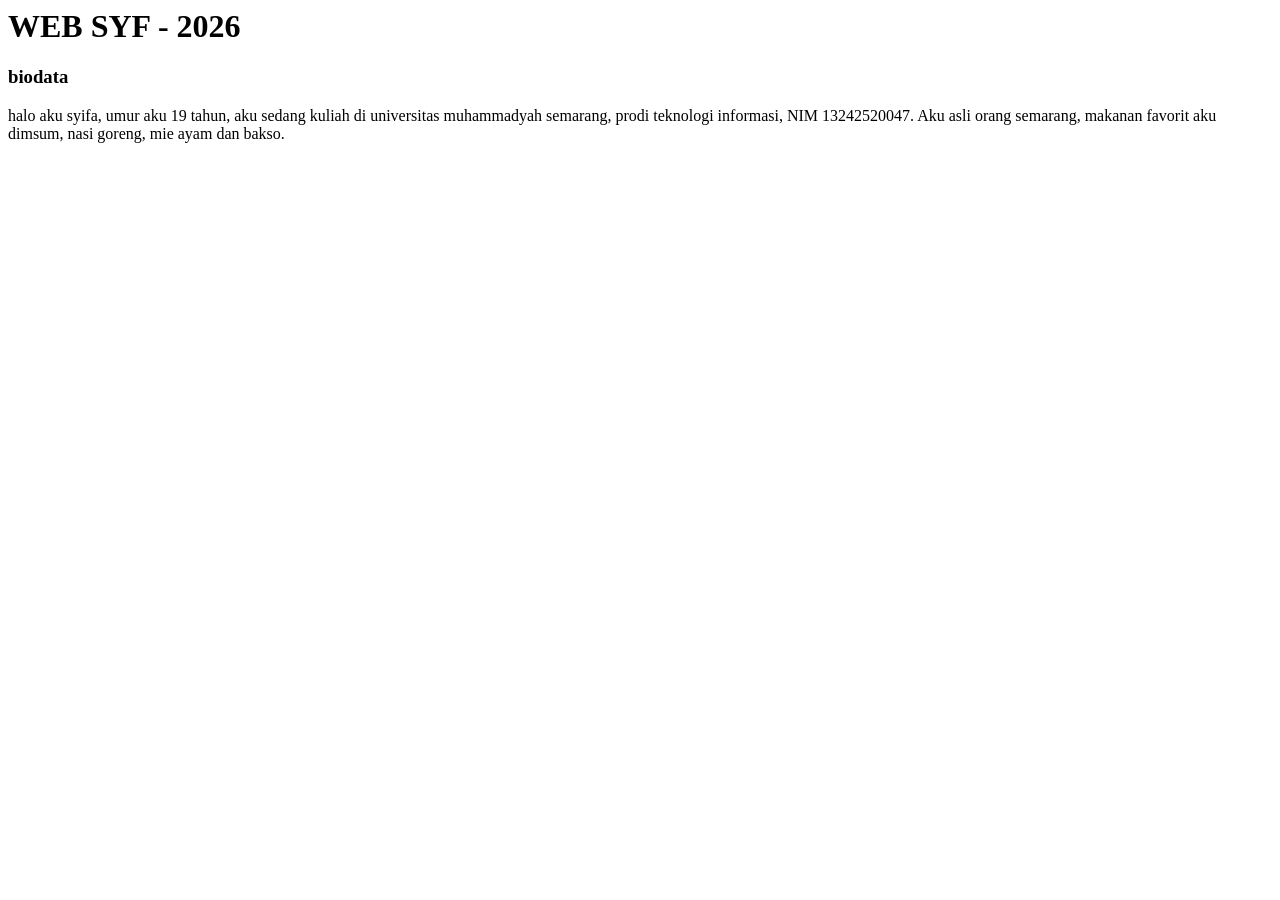
==== index.html @ 842b1c7b "membuat index" ====
<html>
    <head>
        <title>
            WEB TI SYF - 2026
        </title>
    </head>
    <body>
        <h1>
            WEB SYF - 2026
        </h1>
        <h3>
            biodata
        </h3>
        <p>
            halo aku syifa, umur aku 19 tahun, aku sedang kuliah di
            universitas muhammadyah semarang, prodi teknologi informasi, NIM 13242520047. 
            Aku asli orang semarang, makanan favorit aku dimsum, nasi goreng, mie ayam dan bakso.
            
        </p>
    </body>
</html>
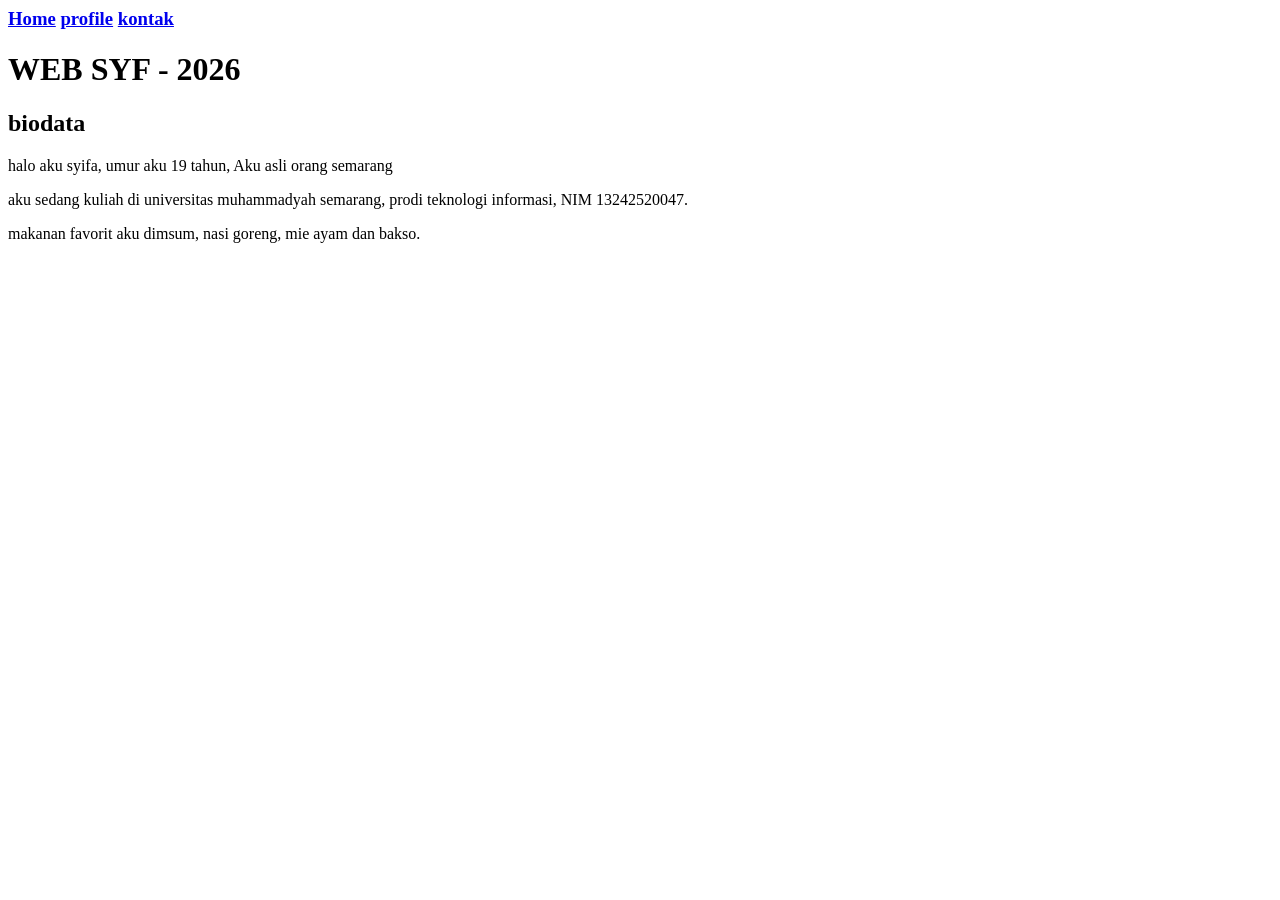
==== commit dfbf8f90: "update semua file" ====
--- a/index.html
+++ b/index.html
@@ -5,17 +5,27 @@
         </title>
     </head>
     <body>
+         <h3>
+            <a href="index.html" = >Home</a>
+            <a href="profile.html" = >profile</a>
+            <a href="kontak.html" = >kontak</a>
+        </h3>
+
         <h1>
             WEB SYF - 2026
         </h1>
-        <h3>
+
+        <h2>
             biodata
-        </h3>
+        </h2>
         <p>
-            halo aku syifa, umur aku 19 tahun, aku sedang kuliah di
-            universitas muhammadyah semarang, prodi teknologi informasi, NIM 13242520047. 
-            Aku asli orang semarang, makanan favorit aku dimsum, nasi goreng, mie ayam dan bakso.
-            
+            halo aku syifa, umur aku 19 tahun, Aku asli orang semarang
+        </p>
+        <p>aku sedang kuliah di
+            universitas muhammadyah semarang, prodi teknologi informasi, NIM 13242520047.
+        </p>
+        <p>
+            makanan favorit aku dimsum, nasi goreng, mie ayam dan bakso.
         </p>
     </body>
 </html>
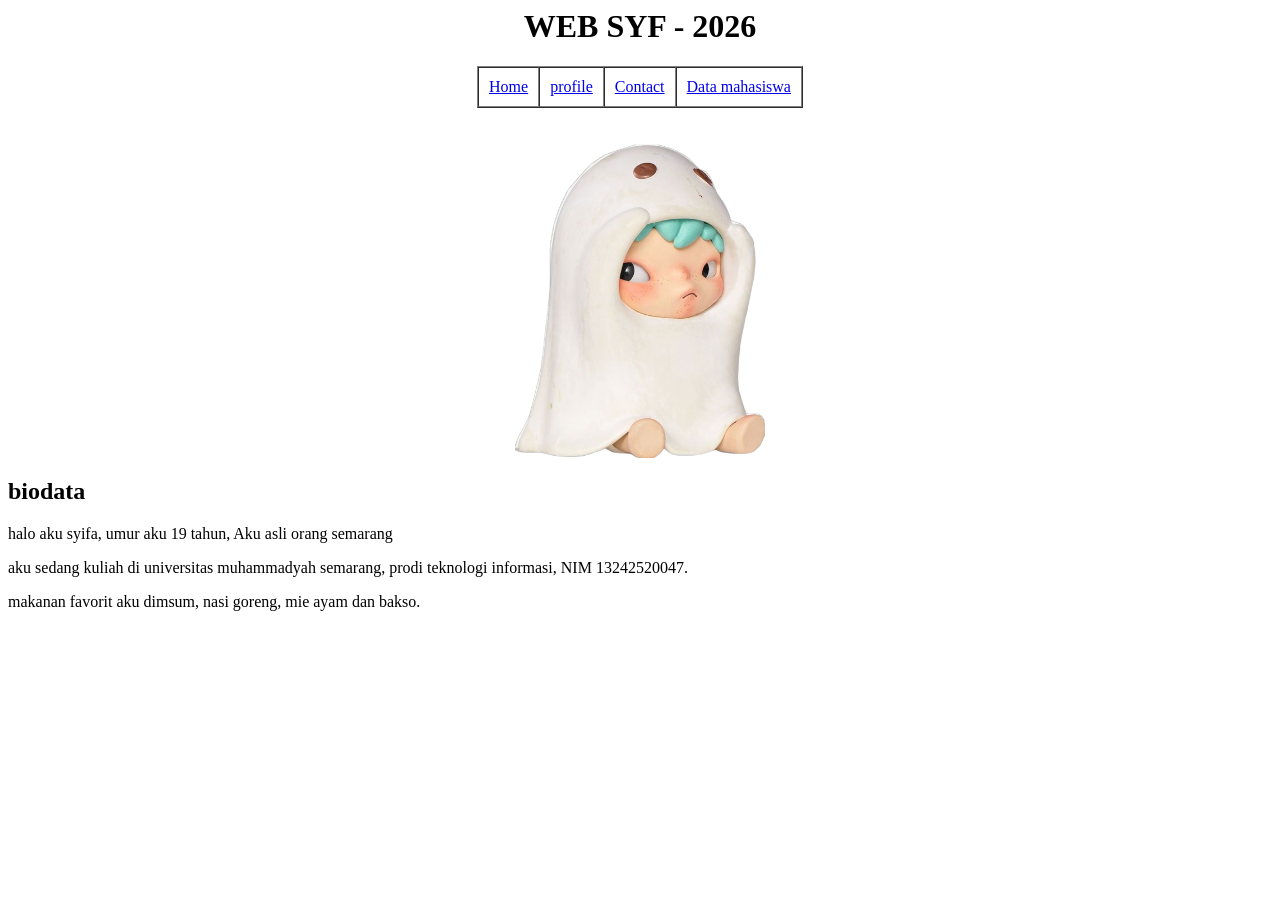
==== commit 094c8861: "upload semua" ====
--- a/index.html
+++ b/index.html
@@ -4,17 +4,31 @@
             WEB TI SYF - 2026
         </title>
     </head>
+    <h1 align="center">
+            WEB SYF - 2026
+    </h1>
+    <table border="1" align="center" cellspacing="0" cellpadding="10px">
+        <tr>
+            <td>
+                <a href="index.html" = >Home</a>
+            </td>
+            <td>
+                <a href="profile.html" = >profile</a>
+            </td>
+            <td> 
+                <a href="kontak.html" = >Contact</a>
+            </td>
+            <td>
+                <a href="mahasiswa.html">Data mahasiswa</a>
+            </td>
+        </tr>
+    </table>
+    <br><br>
+    <center>
+        <img src="aset/hirono5.png" width="250px" 
+        alt="hirono5"/>
+    </center>
     <body>
-         <h3>
-            <a href="index.html" = >Home</a>
-            <a href="profile.html" = >profile</a>
-            <a href="kontak.html" = >kontak</a>
-        </h3>
-
-        <h1>
-            WEB SYF - 2026
-        </h1>
-
         <h2>
             biodata
         </h2>
@@ -27,5 +41,6 @@
         <p>
             makanan favorit aku dimsum, nasi goreng, mie ayam dan bakso.
         </p>
+
     </body>
 </html>
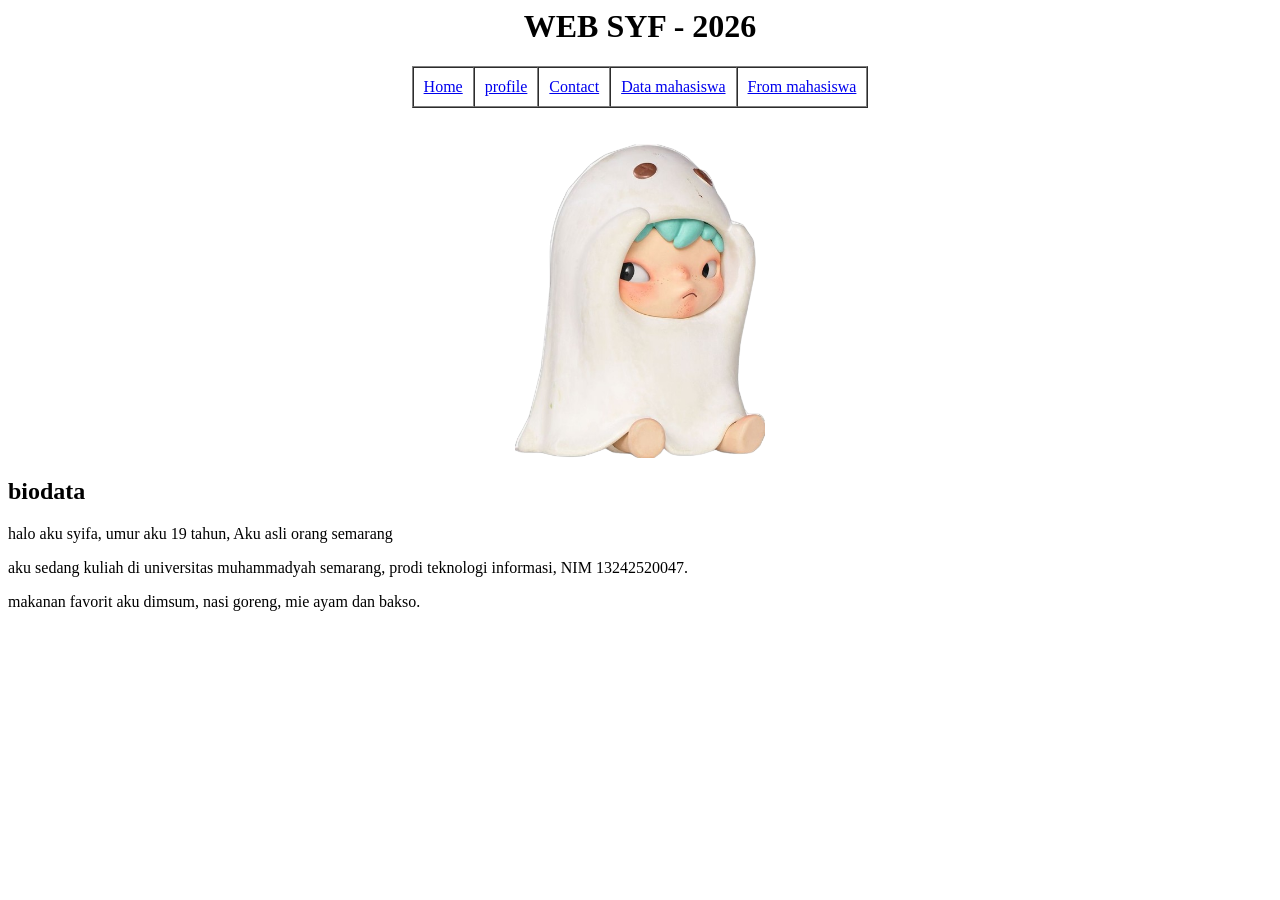
==== commit b6850efb: "first commit" ====
--- a/index.html
+++ b/index.html
@@ -21,6 +21,9 @@
             <td>
                 <a href="mahasiswa.html">Data mahasiswa</a>
             </td>
+            <td>
+                <a href="tambah data.html">From mahasiswa</a>
+            </td>
         </tr>
     </table>
     <br><br>
@@ -41,6 +44,7 @@
         <p>
             makanan favorit aku dimsum, nasi goreng, mie ayam dan bakso.
         </p>
+        <br><br>
 
     </body>
 </html>
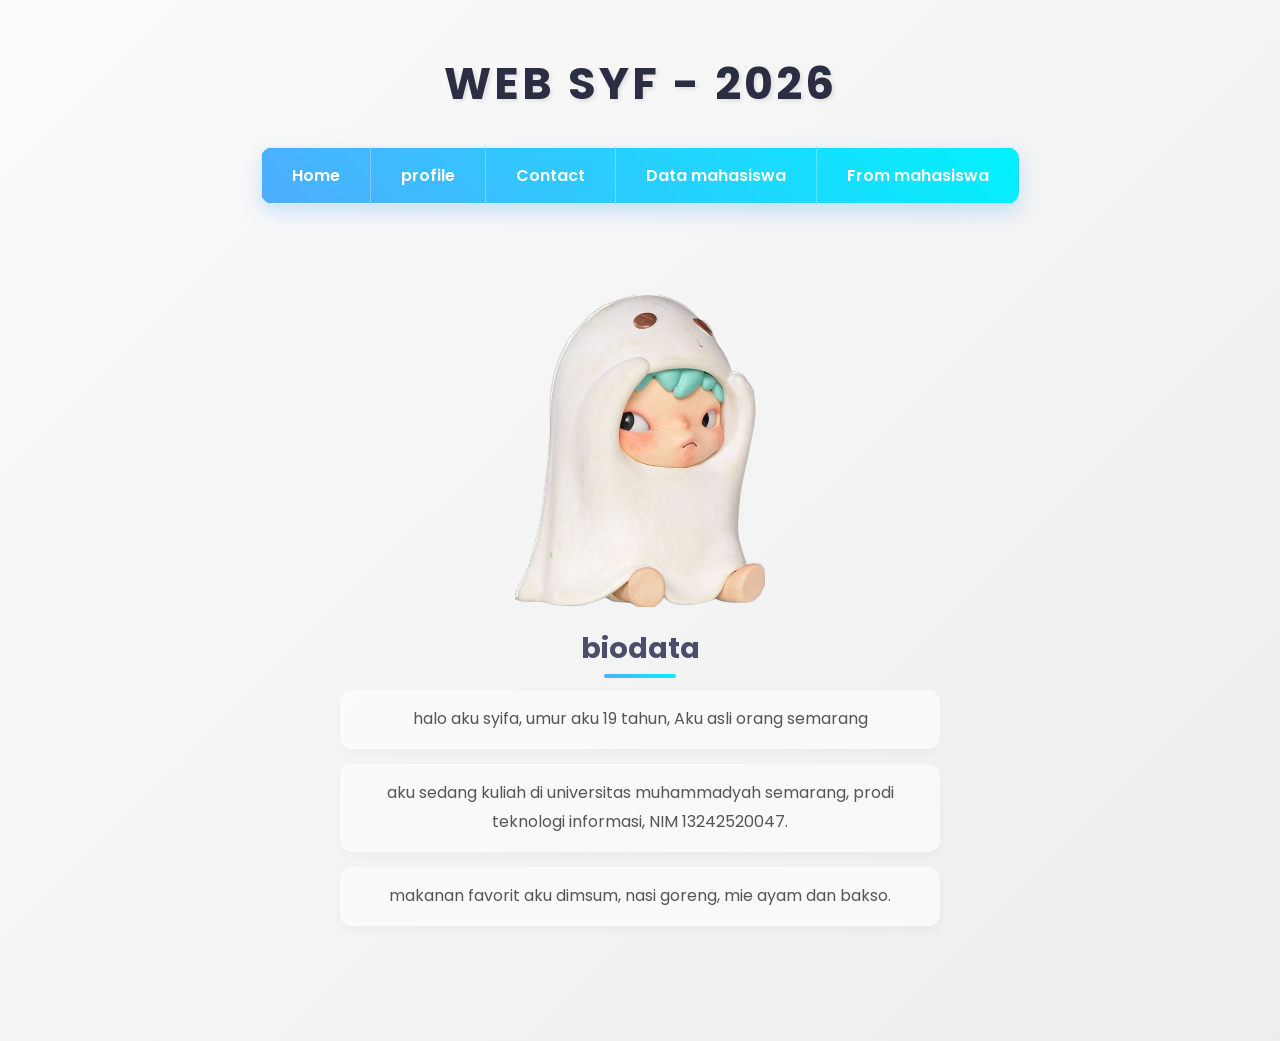
==== commit 330fc915: "menambah css" ====
--- a/index.html
+++ b/index.html
@@ -3,6 +3,7 @@
         <title>
             WEB TI SYF - 2026
         </title>
+        <link rel="stylesheet" href="aset/css/style.css">
     </head>
     <h1 align="center">
             WEB SYF - 2026
@@ -28,7 +29,7 @@
     </table>
     <br><br>
     <center>
-        <img src="aset/hirono5.png" width="250px" 
+        <img src="aset/image/hirono5.png" width="250px" 
         alt="hirono5"/>
     </center>
     <body>
--- a/aset/css/style.css
+++ b/aset/css/style.css
@@ -0,0 +1,107 @@
+/* --- style.css --- */
+
+/* Mengambil font 'Poppins' dari Google Fonts agar lebih estetik */
+@import url('https://fonts.googleapis.com/css2?family=Poppins:wght@400;600;700&display=swap');
+
+* {
+    margin: 0;
+    padding: 0;
+    box-sizing: border-box;
+    font-family: 'Poppins', sans-serif;
+}
+
+body {
+    background: linear-gradient(135deg, #fdfbfb 0%, #ebedee 100%);
+    color: #2d3436;
+    text-align: center; 
+    padding: 50px 20px;
+    min-height: 100vh;
+}
+
+h1 {
+    color: #2b2d42;
+    font-size: 2.8rem;
+    margin-bottom: 30px;
+    text-transform: uppercase;
+    letter-spacing: 3px;
+    text-shadow: 2px 2px 4px rgba(0, 0, 0, 0.1); 
+}
+
+/* --- Styling Khusus Tabel Menu (POSISI TETAP SAMA) --- */
+table {
+    margin: 0 auto 40px auto; /* Membuat tabel tetap di tengah */
+    border-collapse: collapse; /* Menyatukan garis batas tabel agar mulus */
+    background: linear-gradient(45deg, #4facfe 0%, #00f2fe 100%);
+    border-radius: 12px; /* Membuat sudut tabel melengkung */
+    overflow: hidden; /* Mencegah warna keluar dari lengkungan */
+    box-shadow: 0 8px 20px rgba(79, 172, 254, 0.3); /* Efek bayangan */
+    border: none; /* Menghilangkan border kaku bawaan HTML */
+}
+
+td {
+    padding: 15px 30px;
+    border-right: 1px solid rgba(255, 255, 255, 0.3); /* Garis pemisah transparan antar menu */
+    transition: background 0.3s ease;
+}
+
+/* Menghilangkan garis pemisah di menu paling kanan */
+td:last-child {
+    border-right: none;
+}
+
+/* Efek saat sel tabel disentuh kursor */
+td:hover {
+    background: rgba(255, 255, 255, 0.2); 
+}
+
+table a {
+    text-decoration: none;
+    color: #ffffff;
+    font-weight: 600;
+    font-size: 16px;
+    display: block; /* Membuat seluruh area kotak bisa diklik, bukan cuma teksnya */
+    transition: transform 0.3s ease;
+}
+
+/* Teks sedikit membesar saat disentuh */
+table a:hover {
+    transform: scale(1.05);
+}
+
+
+img:hover {
+    transform: scale(1.05);
+}
+
+h2 {
+    color: #4a4e69;
+    font-size: 1.8rem;
+    margin-top: 20px;
+    margin-bottom: 20px;
+    position: relative;
+    display: inline-block;
+}
+
+h2::after {
+    content: '';
+    width: 60%;
+    height: 4px;
+    background: linear-gradient(90deg, #4facfe, #00f2fe);
+    position: absolute;
+    bottom: -8px;
+    left: 20%;
+    border-radius: 2px;
+}
+
+/* --- Tampilan Teks Biodata --- */
+p {
+    max-width: 600px; 
+    margin: 0 auto 15px auto; 
+    line-height: 1.8;
+    font-size: 16px;
+    color: #555555;
+    background: rgba(255, 255, 255, 0.6); 
+    padding: 15px 20px;
+    border-radius: 12px;
+    box-shadow: 0 4px 10px rgba(0, 0, 0, 0.03);
+}
